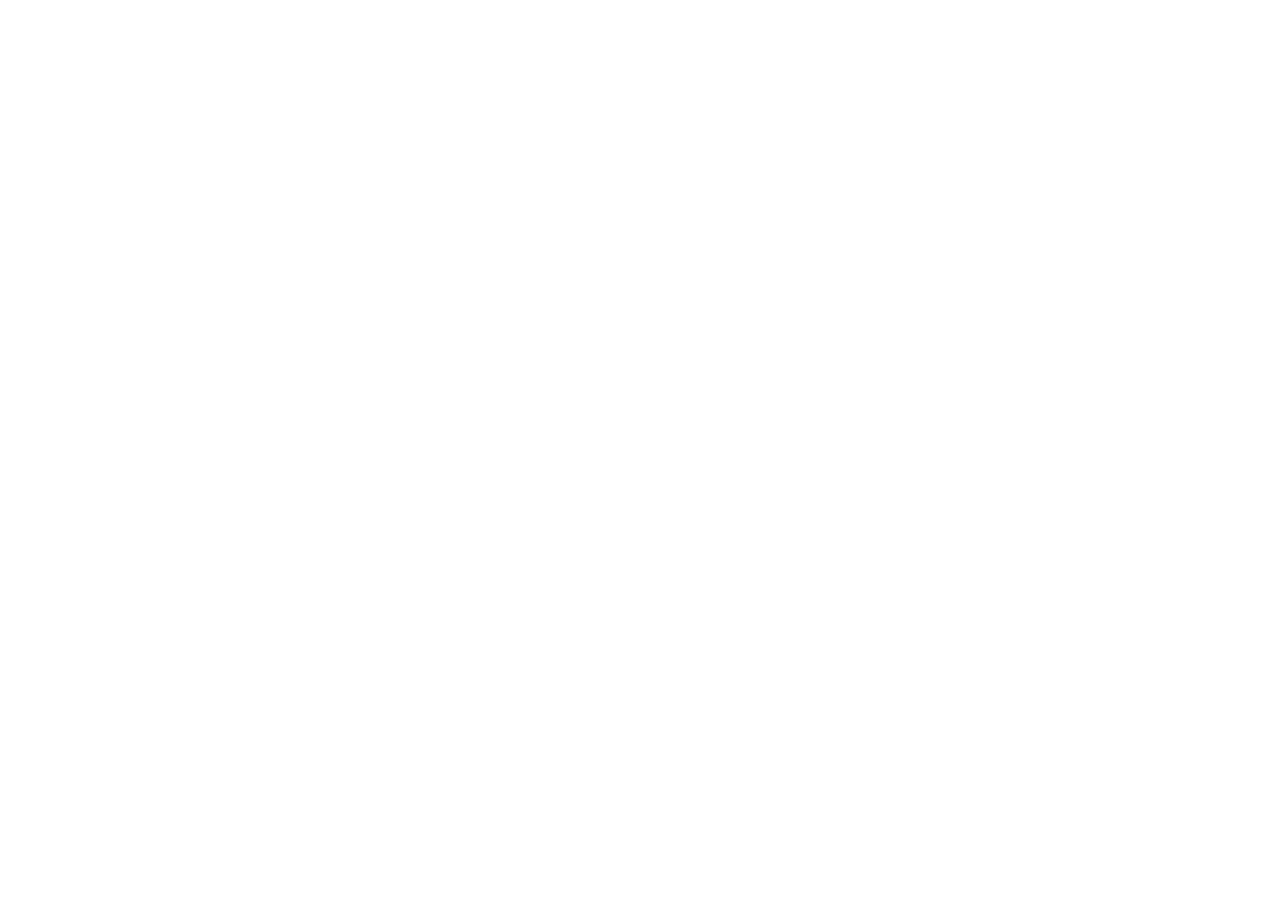
==== about/index.html @ b441bf8f "homepage html sketched" ====
<!doctype html>
<html class="no-js" lang="">

<head>
  <meta charset="utf-8">
  <title>Unplugged About</title>
  <meta name="description" content="">
  <meta name="viewport" content="width=device-width, initial-scale=1">

  <meta property="og:title" content="">
  <meta property="og:type" content="">
  <meta property="og:url" content="">
  <meta property="og:image" content="">

  <link rel="manifest" href="site.webmanifest">
  <link rel="apple-touch-icon" href="icon.png">
  <!-- Place favicon.ico in the root directory -->

  <link rel="stylesheet" href="css/normalize.css">
  <link rel="stylesheet" href="css/main.css">

  <meta name="theme-color" content="#fafafa">
</head>

<body>

  











  <script src="js/vendor/modernizr-3.11.2.min.js"></script>
  <script src="js/plugins.js"></script>
  <script src="js/main.js"></script>

  <!-- Google Analytics: change UA-XXXXX-Y to be your site's ID. -->
  <script>
    window.ga = function () { ga.q.push(arguments) }; ga.q = []; ga.l = +new Date;
    ga('create', 'UA-XXXXX-Y', 'auto'); ga('set', 'anonymizeIp', true); ga('set', 'transport', 'beacon'); ga('send', 'pageview')
  </script>
  <script src="https://www.google-analytics.com/analytics.js" async></script>
</body>

</html>
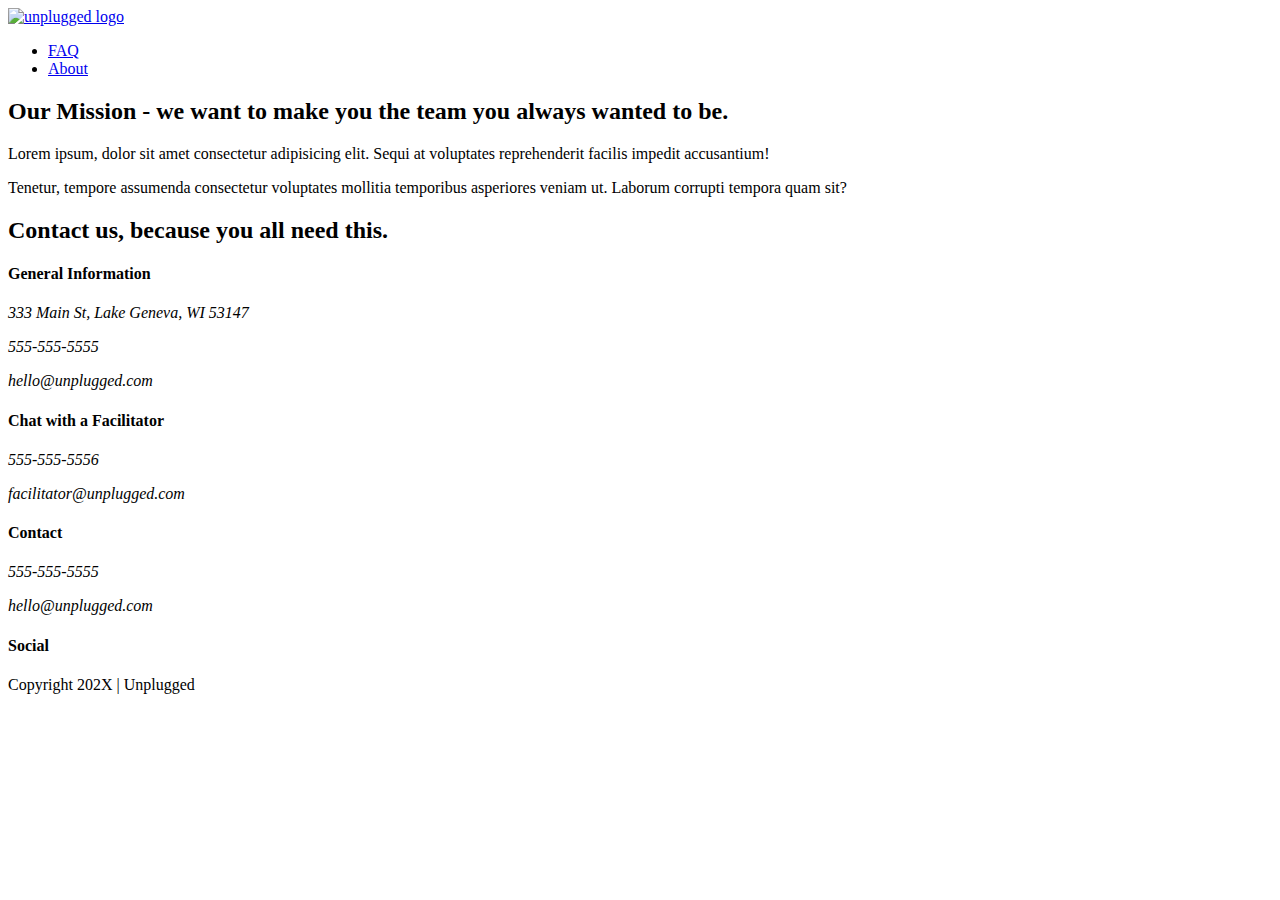
==== commit 8053d404: "homepage and about page html sketched" ====
--- a/about/index.html
+++ b/about/index.html
@@ -23,16 +23,89 @@
 </head>
 
 <body>
+  <header>
+    <div class="content-wrapper">
+      <a href="../index.html"><img src="" alt="unplugged logo"></a>
+      <div class="header-divider"></div>
+      <nav>
+        <ul>
+          <li><a href="../faq/index.html" rel="noopener">FAQ</a></li>
+          <li><a href="#" rel="noopener">About</a></li>
+        </ul>
+      </nav>
+    </div>
+  </header>
+  
+  <main>
 
-  
+    <section class="mission">
+      <div class="content-wrapper">
+        <h2>
+          Our Mission - we want to make you the team you always wanted to be.
+        </h2>
+        <div class="mission-content">
+          <p>Lorem ipsum, dolor sit amet consectetur adipisicing elit. Sequi at voluptates reprehenderit facilis impedit accusantium!</p>
+          <p>Tenetur, tempore assumenda consectetur voluptates mollitia temporibus asperiores veniam ut. Laborum corrupti tempora quam sit?</p>
+        </div>
+      </div>
+    </section>
+    
+    <section class="map">
+      <figure>
+      </figure>
+    </section>
+    
+    <section class="contact-section">
+      <div class="content-wrapper">
+        <h2>Contact us, because you all need this.</h2>
+        <div class="contact-content">
+          <div>
+            <h4>General Information</h4>
+            <address>
+              <p>333 Main St, Lake Geneva, WI 53147</p>
+              <p>555-555-5555</p>
+              <p>hello@unplugged.com</p>
+            </address>
+          </div>
+          <div>
+            <h4>Chat with a Facilitator</h4>
+            <address>
+              <p>555-555-5556</p>
+              <p>facilitator@unplugged.com</p>
+            </address>
+          </div>
+        </div>
+      </div>
+    </section>
+    
+  </main>
 
-
-
-
-
-
-
-
+  <footer>
+    <div class="content-wrapper">
+      <div class="footer-content">
+        <div class="contact">
+          <h4>Contact</h4>
+          <address>
+            <p>555-555-5555</p>
+            <p>hello@unplugged.com</p>
+          </address>
+        </div>
+        <div class="social">
+          <h4>Social</h4>
+          <div class="social-icons">
+            <p><a href="https://www.facebook.com/skillcrush" target="_blank" rel="noopener"></a></p>
+            <p><a href="https://x.com/skillcrush" target="_blank" rel="noopener"></a></p>
+            <p><a href="https://instagram.com/skillcrush" target="_blank" rel="noopener"></a></p>
+          </div>
+        </div>
+      </div>
+      <!-- footer content ends -->
+    </div>
+    <!-- footer content-wrapper ends -->
+      <div class="copyright">
+        <p>Copyright 202X | Unplugged</p>
+      </div>
+    </footer>
 
 
 
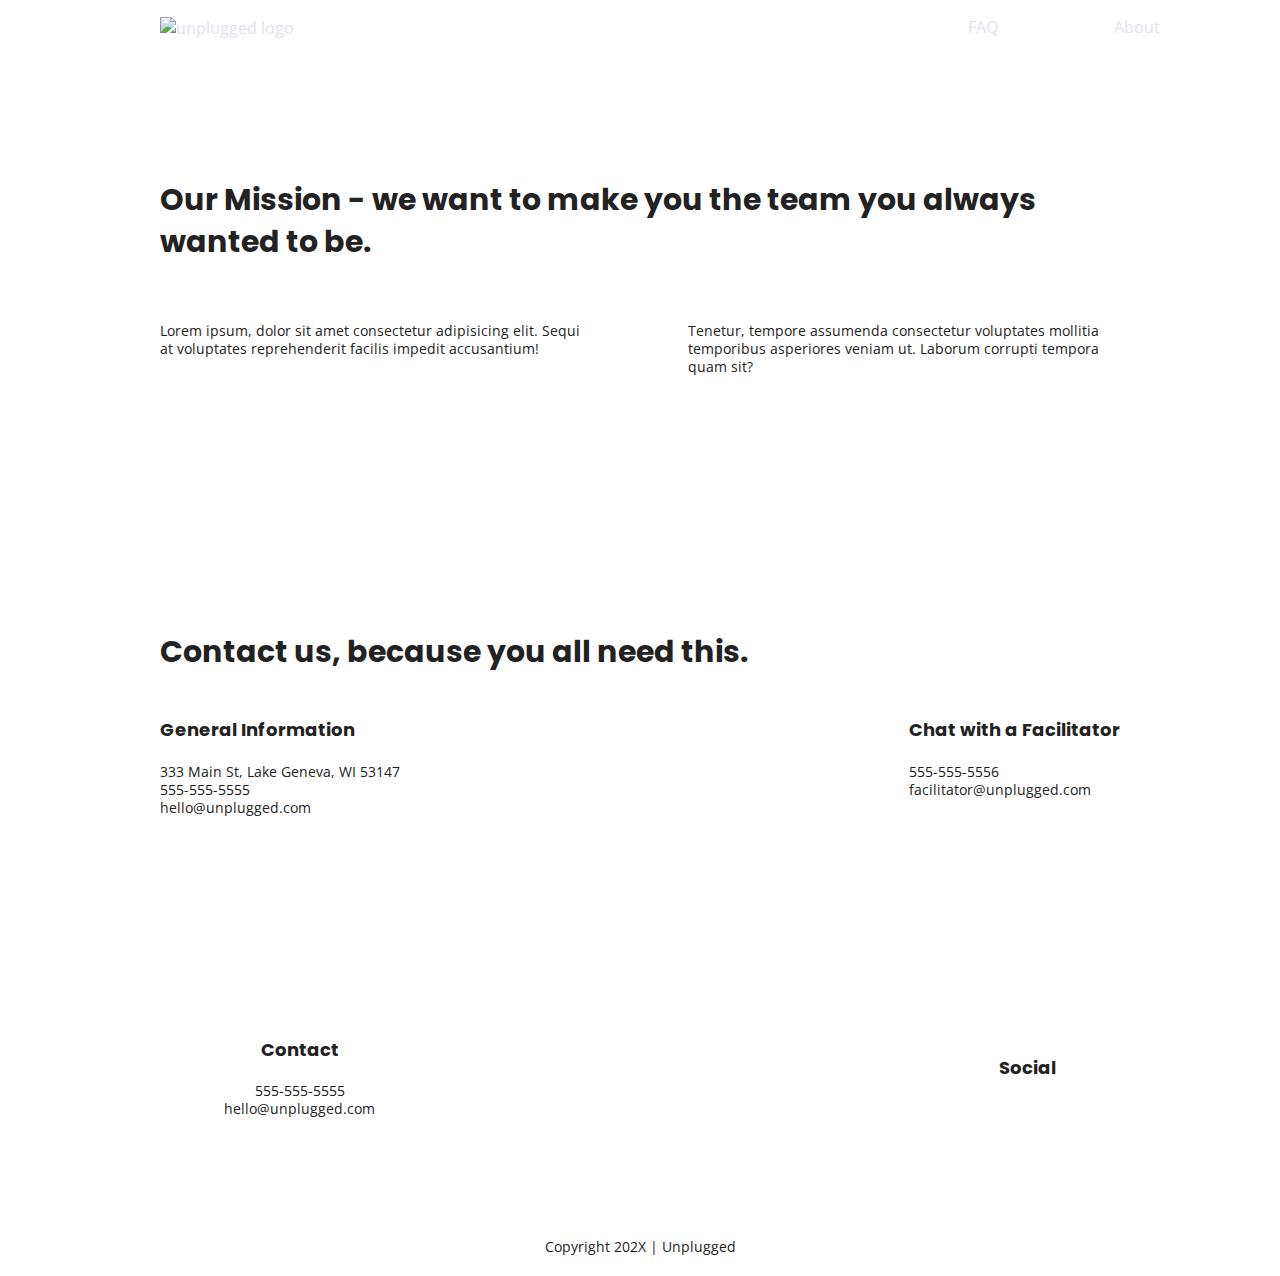
==== commit 09455aa3: "font styles added" ====
--- a/about/index.html
+++ b/about/index.html
@@ -16,8 +16,9 @@
   <link rel="apple-touch-icon" href="icon.png">
   <!-- Place favicon.ico in the root directory -->
 
-  <link rel="stylesheet" href="css/normalize.css">
-  <link rel="stylesheet" href="css/main.css">
+  <link rel="stylesheet" href="../css/normalize.css">
+  <link rel="stylesheet" href="../css/main.css">
+  <link href="https://fonts.googleapis.com/css?family=Open+Sans:400,700|Poppins:500,700" rel="stylesheet">
 
   <meta name="theme-color" content="#fafafa">
 </head>
--- a/css/main.css
+++ b/css/main.css
@@ -0,0 +1,671 @@
+/*! HTML5 Boilerplate v8.0.0 | MIT License | https://html5boilerplate.com/ */
+
+/* main.css 2.1.0 | MIT License | https://github.com/h5bp/main.css#readme */
+/*
+ * What follows is the result of much research on cross-browser styling.
+ * Credit left inline and big thanks to Nicolas Gallagher, Jonathan Neal,
+ * Kroc Camen, and the H5BP dev community and team.
+ */
+
+/* ==========================================================================
+   Base styles: opinionated defaults
+   ========================================================================== */
+
+html {
+  color: #222;
+  font-size: 1em;
+  line-height: 1.4;
+}
+
+/*
+ * Remove text-shadow in selection highlight:
+ * https://twitter.com/miketaylr/status/12228805301
+ *
+ * Vendor-prefixed and regular ::selection selectors cannot be combined:
+ * https://stackoverflow.com/a/16982510/7133471
+ *
+ * Customize the background color to match your design.
+ */
+
+::-moz-selection {
+  background: #b3d4fc;
+  text-shadow: none;
+}
+
+::selection {
+  background: #b3d4fc;
+  text-shadow: none;
+}
+
+/*
+ * A better looking default horizontal rule
+ */
+
+hr {
+  display: block;
+  height: 1px;
+  border: 0;
+  border-top: 1px solid #ccc;
+  margin: 1em 0;
+  padding: 0;
+}
+
+/*
+ * Remove the gap between audio, canvas, iframes,
+ * images, videos and the bottom of their containers:
+ * https://github.com/h5bp/html5-boilerplate/issues/440
+ */
+
+audio,
+canvas,
+iframe,
+img,
+svg,
+video {
+  vertical-align: middle;
+}
+
+/*
+ * Remove default fieldset styles.
+ */
+
+fieldset {
+  border: 0;
+  margin: 0;
+  padding: 0;
+}
+
+/*
+ * Allow only vertical resizing of textareas.
+ */
+
+textarea {
+  resize: vertical;
+}
+
+/* ==========================================================================
+   Author's custom styles
+   ========================================================================== */
+
+/* General Styles */
+
+html {
+  font-size: 1rem;
+}
+
+body {
+  font-size: 1em;
+  font-family: 'Open Sans', sans-serif;
+  text-align: left;
+}
+
+ul,
+ol {
+  list-style-type: none;
+}
+
+a {
+  color: #e2e3ed;
+  text-decoration: none;
+}
+
+h2 {
+  font-family: 'Poppins', sans-serif;
+  font-size: 1.875em;
+}
+
+h3,
+h4 {
+  font-family: 'Poppins', sans-serif;
+  margin: 20px 0;
+  font-size: 1.125em;
+}
+
+p {
+  font-size: .875em;
+  line-height: 1.285;
+}
+
+address {
+  font-style: normal;
+}
+
+.content-wrapper {
+  width: 90%;
+  margin: 50px 0;
+}
+
+/* --- base header - footer styles --- */
+header {
+  display: flex;
+  justify-content: center;
+  padding: 15px 0;
+}
+
+header .content-wrapper {
+  display: flex;
+  justify-content: center;
+  align-items: center;
+  flex-flow: row wrap;
+  margin: 0;
+}
+
+.header-divider {
+  width: 100%;
+  height: 1px;
+  margin: 10px 0 20px 0;
+}
+
+header nav {
+  width: 60%;
+}
+
+header nav ul {
+  display: flex;
+  justify-content: space-around;
+  width: 100%;
+  margin: 0;
+}
+
+footer {
+  display: flex;
+  flex-direction: column;
+  align-items: center;
+  text-align: center;
+}
+
+footer .content-wrapper {
+  width: 55%;
+}
+
+footer .contact {
+  margin-bottom: 50px;
+}
+
+footer .social-icons {
+  display: flex;
+  justify-content: space-around;
+  align-items: center;
+}
+
+footer .social-icons p {
+  display: flex;
+  justify-content: center;
+  align-items: center;
+}
+
+footer p {
+  margin: 0;
+}
+
+footer h4 {
+  margin: 20px 0;
+}
+
+footer .copyright {
+  margin: 20px 0;
+}
+
+/* homepage */
+
+.hero-area {
+  display: flex;
+  justify-content: center;
+}
+
+aside {
+  display: flex;
+  justify-content: center;
+}
+
+aside h3 {
+  margin: 20px 0;
+}
+
+.form-description p {
+  margin-bottom: 30;
+}
+
+.features {
+  display: flex;
+  justify-content: center;
+}
+
+.features h2 {
+  margin-bottom: 60px;
+}
+
+.features .features-items {
+  display: flex;
+  justify-content: center;
+  align-items: flex-start;
+  flex-flow: row wrap;
+  text-align: center;
+}
+
+.features article {
+  width: 60%;
+  margin: 30px 0;
+}
+
+.features p {
+  margin: 0;
+}
+
+.features article .fontawesome-icon {
+  margin-bottom: 40px;
+}
+
+.reviews {
+  display: flex;
+  justify-content: center;
+}
+
+.reviews h3 {
+  width: 55%;
+}
+
+
+/* About page */
+
+.mission {
+  display: flex;
+  justify-content: center;
+}
+
+.contact-section {
+  display: flex;
+  justify-content: center;
+}
+
+.contact-content p {
+  margin: 0;
+}
+
+/* FAQ page */
+
+.faq {
+  display: flex;
+  justify-content: center;
+}
+
+.faq .content-wrapper {
+  display: flex;
+  justify-content: center;
+  align-items: flex-start;
+  flex-flow: row wrap;
+  margin: 50px 0 0 0;
+}
+
+.faq h2 {
+  margin-bottom: 40px;
+}
+
+.faq-content {
+  margin-bottom: 50px;
+}
+
+
+
+
+
+
+/* ==========================================================================
+   Helper classes
+   ========================================================================== */
+
+/*
+ * Hide visually and from screen readers
+ */
+
+.hidden,
+[hidden] {
+  display: none !important;
+}
+
+/*
+ * Hide only visually, but have it available for screen readers:
+ * https://snook.ca/archives/html_and_css/hiding-content-for-accessibility
+ *
+ * 1. For long content, line feeds are not interpreted as spaces and small width
+ *    causes content to wrap 1 word per line:
+ *    https://medium.com/@jessebeach/beware-smushed-off-screen-accessible-text-5952a4c2cbfe
+ */
+
+.sr-only {
+  border: 0;
+  clip: rect(0, 0, 0, 0);
+  height: 1px;
+  margin: -1px;
+  overflow: hidden;
+  padding: 0;
+  position: absolute;
+  white-space: nowrap;
+  width: 1px;
+  /* 1 */
+}
+
+/*
+ * Extends the .sr-only class to allow the element
+ * to be focusable when navigated to via the keyboard:
+ * https://www.drupal.org/node/897638
+ */
+
+.sr-only.focusable:active,
+.sr-only.focusable:focus {
+  clip: auto;
+  height: auto;
+  margin: 0;
+  overflow: visible;
+  position: static;
+  white-space: inherit;
+  width: auto;
+}
+
+/*
+ * Hide visually and from screen readers, but maintain layout
+ */
+
+.invisible {
+  visibility: hidden;
+}
+
+/*
+ * Clearfix: contain floats
+ *
+ * For modern browsers
+ * 1. The space content is one way to avoid an Opera bug when the
+ *    `contenteditable` attribute is included anywhere else in the document.
+ *    Otherwise it causes space to appear at the top and bottom of elements
+ *    that receive the `clearfix` class.
+ * 2. The use of `table` rather than `block` is only necessary if using
+ *    `:before` to contain the top-margins of child elements.
+ */
+
+.clearfix::before,
+.clearfix::after {
+  content: " ";
+  display: table;
+}
+
+.clearfix::after {
+  clear: both;
+}
+
+/* ==========================================================================
+   EXAMPLE Media Queries for Responsive Design.
+   These examples override the primary ('mobile first') styles.
+   Modify as content requires.
+   ========================================================================== */
+
+/* Tablet Styles */
+@media only screen and (min-width: 768px) {
+
+  /* General styles */
+  .content-wrapper {
+    max-width: 640px;
+    margin: 100px 0;
+  }
+
+  /* Header */
+
+  header {
+    padding: 33px 0;
+  }
+
+
+  header .content-wrapper {
+    width: 100%;
+    justify-content: space-between;
+  }
+
+  header nav {
+    width: 20%;
+  }
+
+  header nav ul {
+    justify-content: space-between;
+  }
+
+  .header-divider {
+    display: none;
+  }
+
+  /* Aside */
+
+  aside .content-wrapper {
+    display: flex;
+    justify-content: space-between;
+    align-content: flex-start;
+    margin: 50px 0;
+  }
+
+  aside .content-wrapper .form-description,
+  aside .content-wrapper .form {
+    width: 40%;
+    margin: 0;
+  }
+
+  /* Features */
+
+  .features article {
+    display: flex;
+    align-items: center;
+    flex-flow: column wrap;
+    flex-basis: 50%;
+  }
+
+  .features .features-item-description {
+    width: 62%;
+  }
+
+  /* Reviews */
+  .reviews article {
+    display: flex;
+    justify-content: space-between;
+  }
+
+  /* reviews IMAGE next to div 50% */
+
+  .reviews article div {
+    width: 49%;
+  }
+
+  /* Footer */
+  footer .content-wrapper {
+    width: 65%;
+  }
+
+  .footer-content {
+    display: flex;
+    justify-content: space-between;
+    align-items: center;
+  }
+
+  footer .contact {
+    margin-bottom: 0;
+  }
+
+  footer .copyright {
+    width: 100%;
+  }
+
+  /* ==========================================================================
+   About Page
+   ========================================================================== */
+
+  .mission-content {
+    display: flex;
+    justify-content: space-between;
+    align-items: flex-start;
+    padding-top: 20px;
+  }
+
+  .mission-content p {
+    width: 45%;
+  }
+
+  .contact-section .content-wrapper h2 {
+    width: 80%;
+  }
+
+  .contact-content {
+    display: flex;
+    justify-content: space-between;
+    align-items: flex-start;
+  }
+
+  /* ==========================================================================
+   FAQ Page
+   ========================================================================== */
+
+  .faq .content-wrapper {
+    justify-content: space-between;
+  }
+
+  .faq-content {
+    flex-basis: 45%;
+  }
+
+  .faq h2 {
+    width: 100%;
+  }
+
+}
+
+@media only screen and (min-width: 1200px) {
+
+  .content-wrapper {
+    max-width: 960px;
+  }
+
+
+  header {
+    padding: 15px;
+  }
+
+  .content-wrapper {
+    max-width: 960px;
+  }
+
+  /* Hero */
+  .hero-area h1 {
+    width: 80%;
+  }
+
+  /* Aside */
+  aside .content-wrapper {
+    justify-content: space-around;
+  }
+
+  aside .content-wrapper .form-description,
+  aside .content-wrapper .form {
+    width: 30%;
+  }
+
+  /* Features */
+  .features h2 {
+    width: 90%;
+  }
+
+  .features article {
+    flex-basis: 33%;
+  }
+
+  /* Reviews */
+  .reviews article div {
+    width: 42%;
+  }
+
+  /* ==========================================================================
+ About Page
+ ========================================================================== */
+  .mission h2,
+  .contact-section .content-wrapper h2 {
+    width: 95%;
+  }
+
+  /* ==========================================================================
+ FAQ Page
+ ========================================================================== */
+  .faq h2 {
+    width: 100%;
+  }
+
+}
+
+/* ==========================================================================
+   Print styles.
+   Inlined to avoid the additional HTTP request:
+   https://www.phpied.com/delay-loading-your-print-css/
+   ========================================================================== */
+
+@media print {
+
+  *,
+  *::before,
+  *::after {
+    background: #fff !important;
+    color: #000 !important;
+    /* Black prints faster */
+    box-shadow: none !important;
+    text-shadow: none !important;
+  }
+
+  a,
+  a:visited {
+    text-decoration: underline;
+  }
+
+  a[href]::after {
+    content: " (" attr(href) ")";
+  }
+
+  abbr[title]::after {
+    content: " (" attr(title) ")";
+  }
+
+  /*
+   * Don't show links that are fragment identifiers,
+   * or use the `javascript:` pseudo protocol
+   */
+  a[href^="#"]::after,
+  a[href^="javascript:"]::after {
+    content: "";
+  }
+
+  pre {
+    white-space: pre-wrap !important;
+  }
+
+  pre,
+  blockquote {
+    border: 1px solid #999;
+    page-break-inside: avoid;
+  }
+
+  /*
+   * Printing Tables:
+   * https://web.archive.org/web/20180815150934/http://css-discuss.incutio.com/wiki/Printing_Tables
+   */
+  thead {
+    display: table-header-group;
+  }
+
+  tr,
+  img {
+    page-break-inside: avoid;
+  }
+
+  p,
+  h2,
+  h3 {
+    orphans: 3;
+    widows: 3;
+  }
+
+  h2,
+  h3 {
+    page-break-after: avoid;
+  }
+}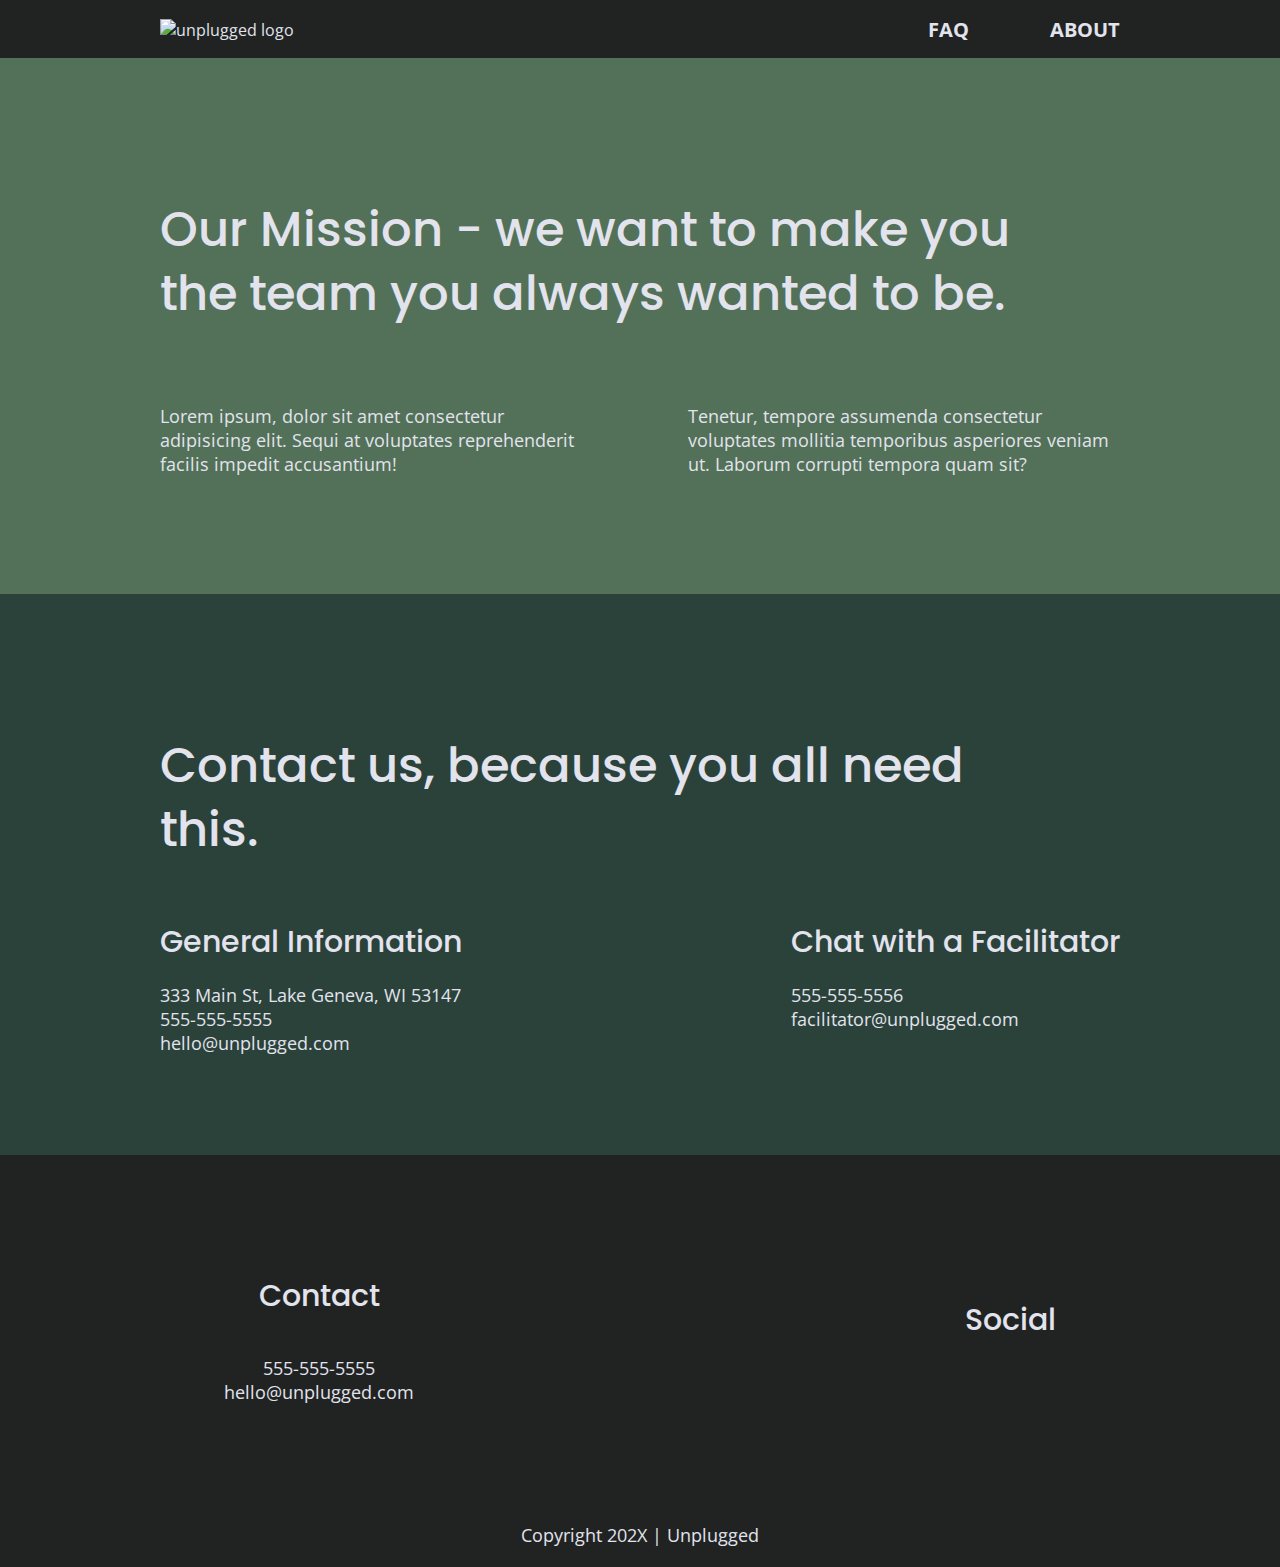
==== commit e1597cd1: "images added to homepage" ====
--- a/about/index.html
+++ b/about/index.html
@@ -26,7 +26,9 @@
 <body>
   <header>
     <div class="content-wrapper">
-      <a href="../index.html"><img src="" alt="unplugged logo"></a>
+      <figure>
+        <a href="#"><img src="img/unpluggedlogo.png" alt="unplugged logo"></a>
+      </figure>
       <div class="header-divider"></div>
       <nav>
         <ul>
--- a/css/main.css
+++ b/css/main.css
@@ -97,11 +97,14 @@
   font-size: 1em;
   font-family: 'Open Sans', sans-serif;
   text-align: left;
+  color: #e2e3ed;
 }
 
 ul,
 ol {
   list-style-type: none;
+  margin: 0;
+  padding: 0;
 }
 
 a {
@@ -112,12 +115,14 @@
 h2 {
   font-family: 'Poppins', sans-serif;
   font-size: 1.875em;
+  font-weight: 500;
 }
 
 h3,
 h4 {
   font-family: 'Poppins', sans-serif;
   margin: 20px 0;
+  font-weight: 500;
   font-size: 1.125em;
 }
 
@@ -135,11 +140,21 @@
   margin: 50px 0;
 }
 
-/* --- base header - footer styles --- */
+img { 
+	width: 100%;
+}
+ 
+figure {
+    margin: 0;
+}
+
+/* -------------------- Base Header - Footer Styles -------------------- */
+
 header {
   display: flex;
   justify-content: center;
   padding: 15px 0;
+  background-color: #202322;
 }
 
 header .content-wrapper {
@@ -150,7 +165,12 @@
   margin: 0;
 }
 
+header figure {
+  width: 60%;
+}
+
 .header-divider {
+  background: #3a3a3a;
   width: 100%;
   height: 1px;
   margin: 10px 0 20px 0;
@@ -158,6 +178,9 @@
 
 header nav {
   width: 60%;
+  font-size: 1.125em;
+  font-weight: 700;
+  text-transform: uppercase;
 }
 
 header nav ul {
@@ -167,11 +190,16 @@
   margin: 0;
 }
 
+header nav ul li {
+  font-size: 1.125em;
+}
+
 footer {
   display: flex;
   flex-direction: column;
   align-items: center;
   text-align: center;
+  background-color: #202322;
 }
 
 footer .content-wrapper {
@@ -184,7 +212,7 @@
 
 footer .social-icons {
   display: flex;
-  justify-content: space-around;
+  justify-content: center;
   align-items: center;
 }
 
@@ -198,30 +226,63 @@
   margin: 0;
 }
 
-footer h4 {
-  margin: 20px 0;
-}
-
 footer .copyright {
   margin: 20px 0;
 }
 
-/* homepage */
+/* -------------------- Mobile Styles - Homepage -------------------- */
 
 .hero-area {
   display: flex;
   justify-content: center;
+  background: url('../img/unplugged-retreat.jpg') center no-repeat #333;
+  background-size: cover;
+  min-height: 500px;
+}
+
+.hero-area h1 {
+  font-family: 'Poppins', Helvetica, Arial, sans-serif;
+  font-size: 2.25em;
+  font-weight: 500;
+  line-height: 1.2;
 }
 
 aside {
   display: flex;
   justify-content: center;
+  background-color: #527158;
 }
 
 aside h3 {
   margin: 20px 0;
 }
 
+aside .form {
+  margin-top: 30px;
+}
+
+input[type=text] {
+  box-sizing: border-box;
+  width: 100%;
+  color: #2a423a;
+  font-style: italic;
+  padding: 1em;
+}
+
+input[type=button] {
+  width: 100%;
+  padding: 20px 0;
+  margin-top: 20px;
+  background-color: #2a423a;
+  font-family: 'Poppins', Helvetica, Arial, sans-serif;
+  font-weight: 500;
+  font-size: 1.125em;
+  color: #e2e3ed;
+  border: none;
+  text-align: center;
+  text-transform: uppercase;
+}
+
 .form-description p {
   margin-bottom: 30;
 }
@@ -229,6 +290,8 @@
 .features {
   display: flex;
   justify-content: center;
+  background: url('../img/unplugged-retreat-features.jpg') center no-repeat #333;
+  background-size: cover;
 }
 
 .features h2 {
@@ -249,6 +312,7 @@
 }
 
 .features p {
+  text-align: center;
   margin: 0;
 }
 
@@ -259,10 +323,17 @@
 .reviews {
   display: flex;
   justify-content: center;
+  background-color: #2a423a;
+}
+
+.reviews h2 {
+  margin-bottom: 40px;
+  line-height: 1;
 }
 
 .reviews h3 {
   width: 55%;
+  margin: 20px 0;
 }
 
 
@@ -271,11 +342,13 @@
 .mission {
   display: flex;
   justify-content: center;
+  background-color: #527158;
 }
 
 .contact-section {
   display: flex;
   justify-content: center;
+  background-color: #2a423a;
 }
 
 .contact-content p {
@@ -287,6 +360,7 @@
 .faq {
   display: flex;
   justify-content: center;
+  background-color: #527158;
 }
 
 .faq .content-wrapper {
@@ -299,16 +373,16 @@
 
 .faq h2 {
   margin-bottom: 40px;
+  line-height: 1;
 }
 
 .faq-content {
   margin-bottom: 50px;
 }
 
-
-
-
-
+.faq-content h4 {
+  line-height: 1.333;
+}
 
 /* ==========================================================================
    Helper classes
@@ -407,6 +481,16 @@
     margin: 100px 0;
   }
 
+  h2 {
+    font-size: 2.25em;
+    line-height: 1.333;
+  }
+
+  h3 {
+    font-size: 1.5em;
+    line-height: 1.25;
+  }
+
   /* Header */
 
   header {
@@ -419,6 +503,10 @@
     justify-content: space-between;
   }
 
+  header figure {
+    width: 30%;
+  }
+
   header nav {
     width: 20%;
   }
@@ -429,6 +517,14 @@
 
   .header-divider {
     display: none;
+  }
+
+  /* Hero Area */
+
+  .hero-area h1 {
+    font-size: 3em;
+    line-height: 1;
+    margin: 0;
   }
 
   /* Aside */
@@ -465,10 +561,18 @@
     justify-content: space-between;
   }
 
-  /* reviews IMAGE next to div 50% */
-
+  .reviews h2 {
+    width: 85%;
+  }
+
+  .reviews article figure,
   .reviews article div {
     width: 49%;
+  }
+
+  .reviews h3 {
+    width: 75%;
+    margin: 0;
   }
 
   /* Footer */
@@ -480,10 +584,20 @@
     display: flex;
     justify-content: space-between;
     align-items: center;
+    flex-direction: row;
   }
 
   footer .contact {
     margin-bottom: 0;
+  }
+
+  footer h4 {
+    font-size: 1.5em;
+    margin-bottom: 40px;
+  }
+
+  footer p {
+    line-height: 1.285;
   }
 
   footer .copyright {
@@ -515,6 +629,10 @@
     align-items: flex-start;
   }
 
+  .contact-content h4 {
+    font-size: 1.5em;
+  }
+
   /* ==========================================================================
    FAQ Page
    ========================================================================== */
@@ -531,6 +649,12 @@
     width: 100%;
   }
 
+  .faq h4,
+  .faq p {
+    font-size: .875em;
+    line-height: 1.125;
+  }
+
 }
 
 @media only screen and (min-width: 1200px) {
@@ -544,13 +668,24 @@
     padding: 15px;
   }
 
-  .content-wrapper {
-    max-width: 960px;
+  h2 {
+    font-size: 2.25em;
+  }
+
+  h3,
+  h4 {
+    font-size: 1.875em;
+  }
+
+  p {
+    font-size: 1.125em;
+    line-height: 1.333;
   }
 
   /* Hero */
   .hero-area h1 {
     width: 80%;
+    font-size: 3.75em;
   }
 
   /* Aside */
@@ -563,6 +698,10 @@
     width: 30%;
   }
 
+  .form-description p {
+    font-size: 1.125em;
+  }
+
   /* Features */
   .features h2 {
     width: 90%;
@@ -573,8 +712,17 @@
   }
 
   /* Reviews */
+
+  .reviews h2 {
+    padding-bottom: 50px;
+  }
+
   .reviews article div {
     width: 42%;
+  }
+
+  footer h4 {
+    font-size: 1.875em;
   }
 
   /* ==========================================================================
@@ -583,6 +731,11 @@
   .mission h2,
   .contact-section .content-wrapper h2 {
     width: 95%;
+    font-size: 3em;
+  }
+
+  .contact-content h4 {
+    font-size: 1.875em;
   }
 
   /* ==========================================================================
@@ -590,6 +743,13 @@
  ========================================================================== */
   .faq h2 {
     width: 100%;
+    font-size: 3em;
+  }
+
+  .faq h4,
+  .faq p {
+    font-size: 1.125em;
+    line-height: 1;
   }
 
 }
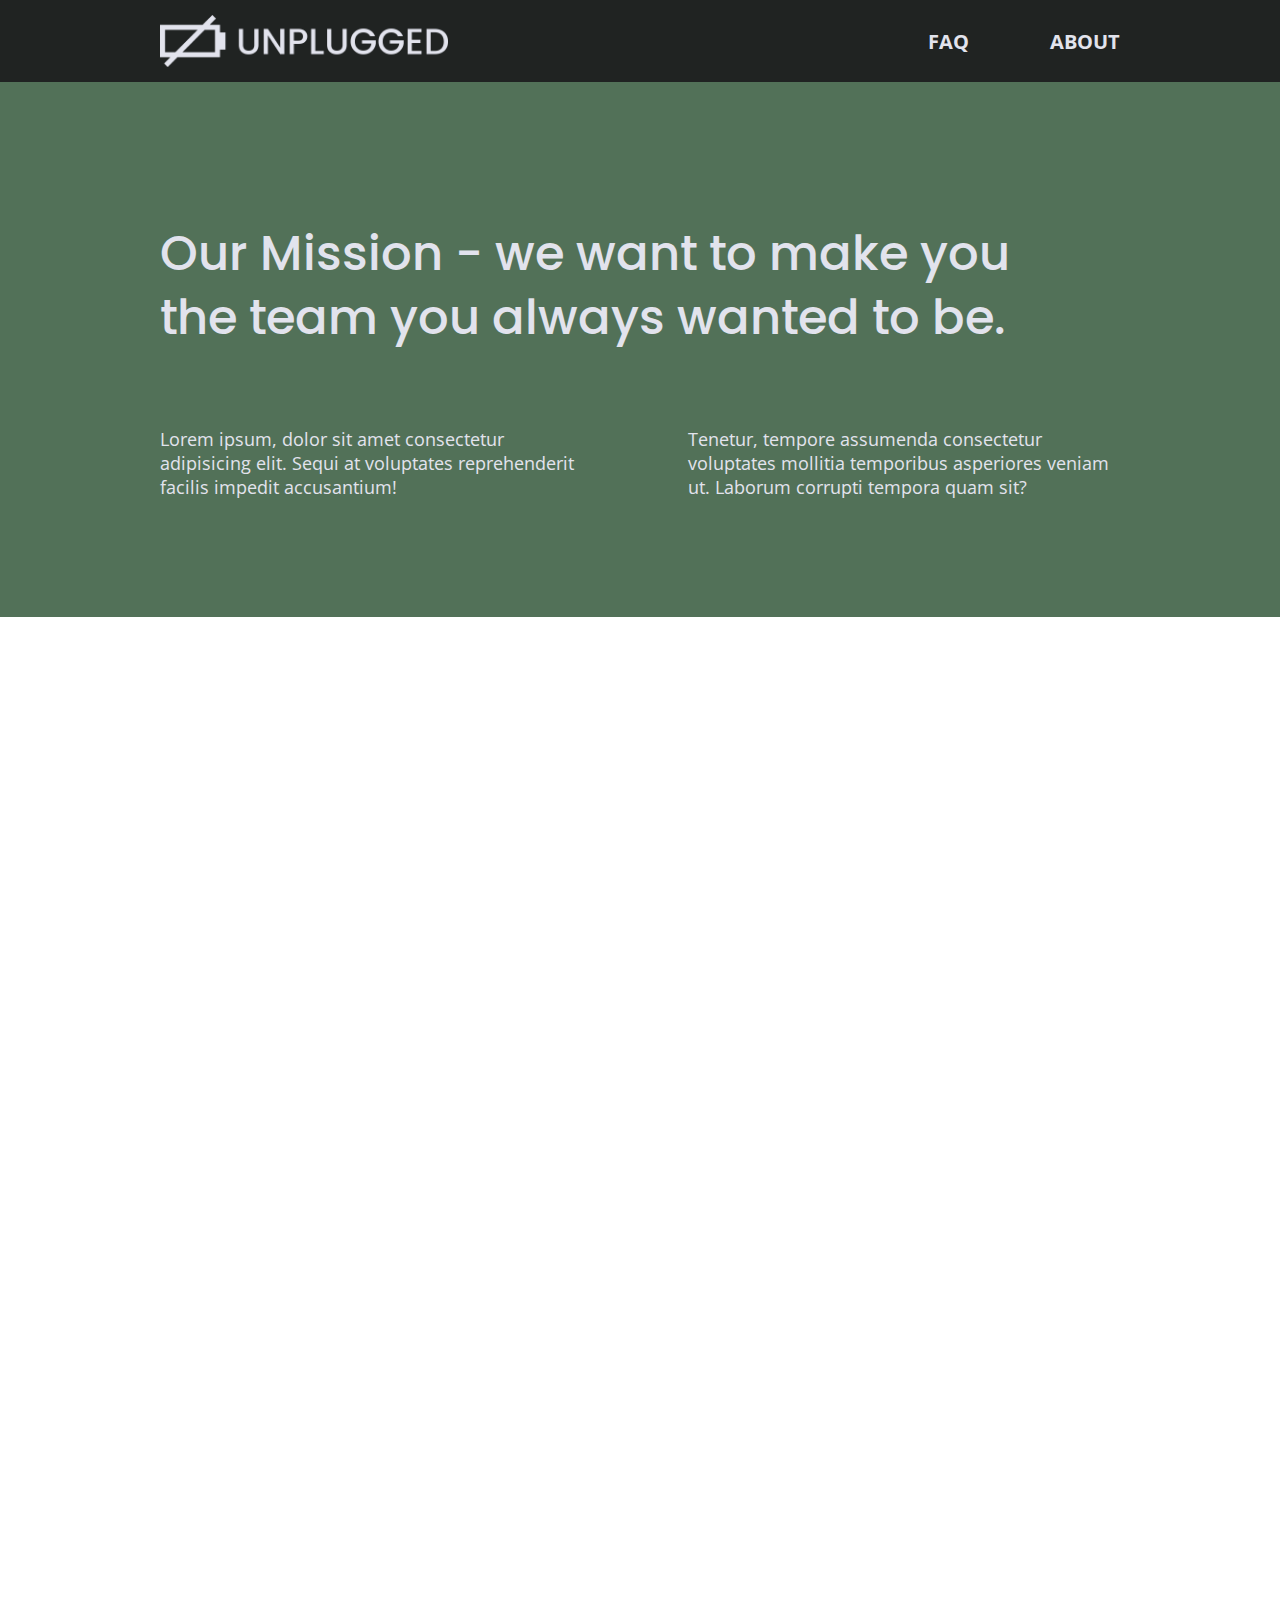
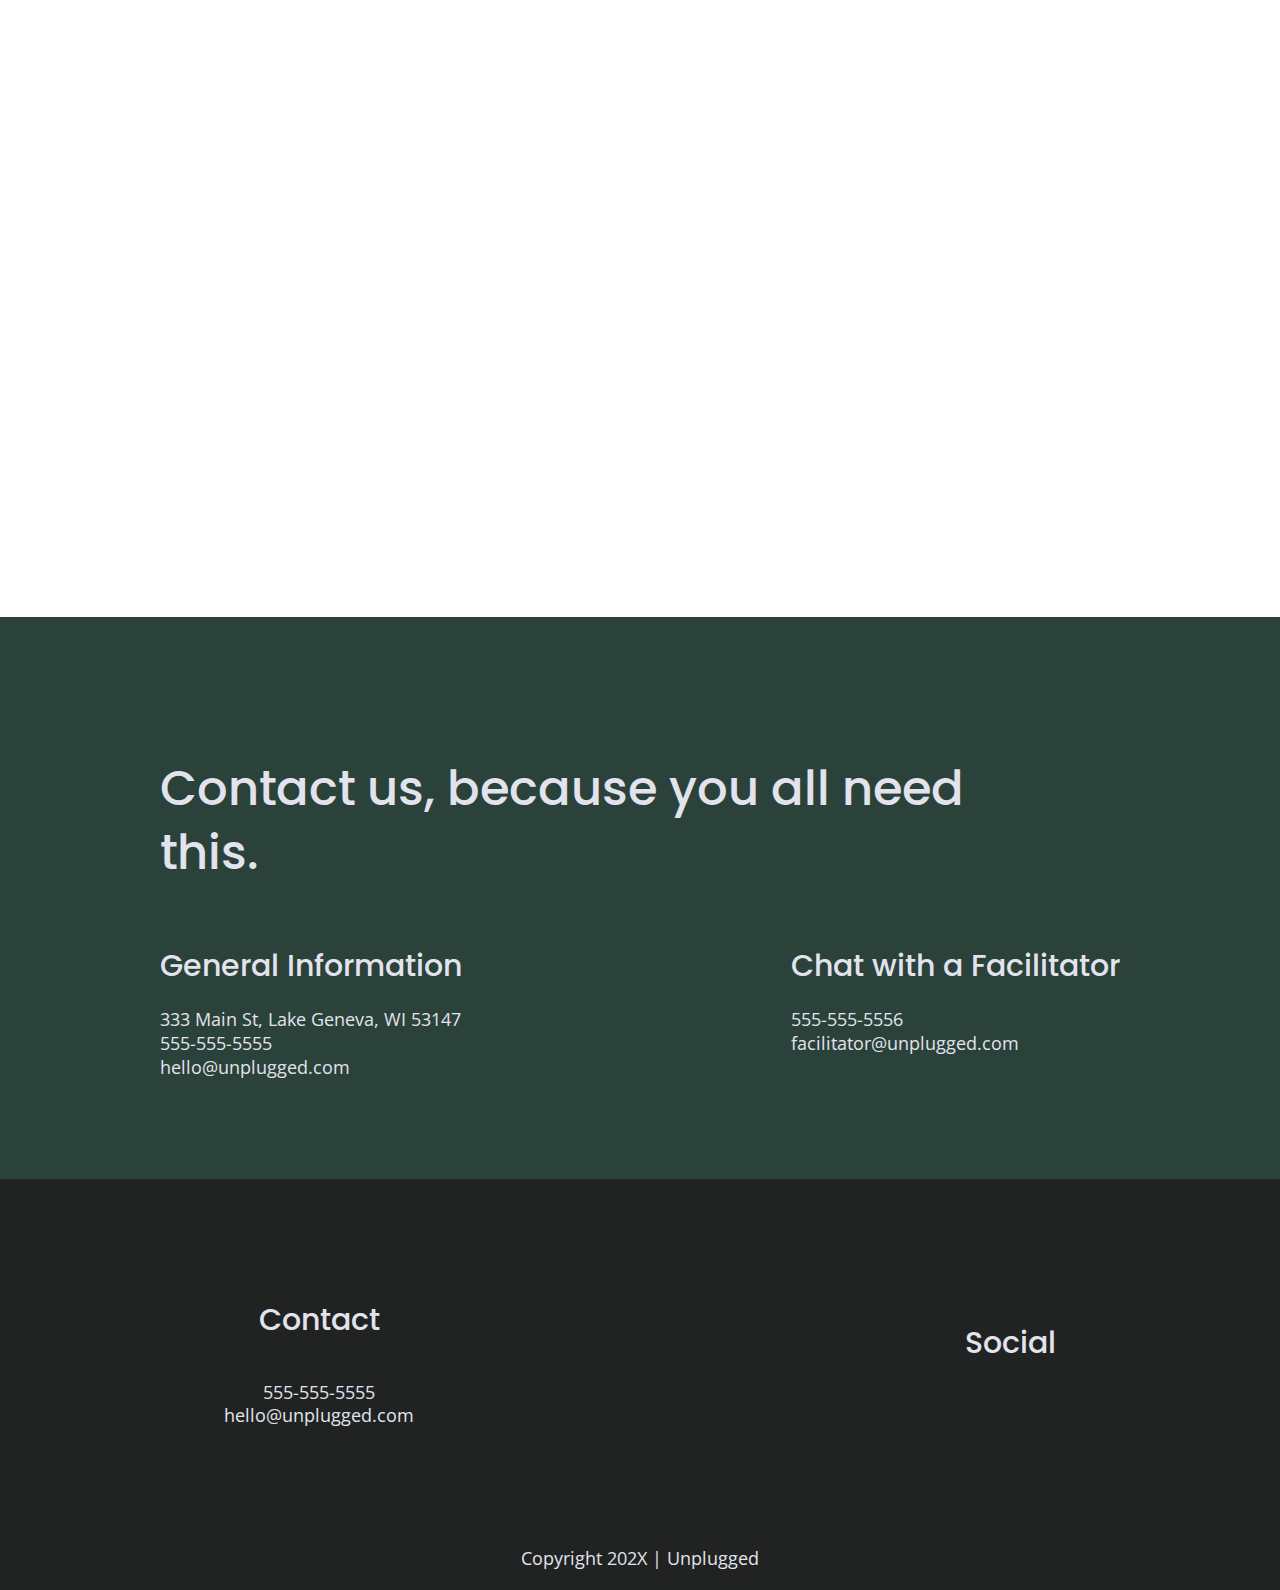
==== commit 0b401a61: "map added to about page" ====
--- a/about/index.html
+++ b/about/index.html
@@ -27,7 +27,7 @@
   <header>
     <div class="content-wrapper">
       <figure>
-        <a href="#"><img src="img/unpluggedlogo.png" alt="unplugged logo"></a>
+        <a href="#"><img src="../img/unpluggedlogo.png" alt="unplugged logo"></a>
       </figure>
       <div class="header-divider"></div>
       <nav>
@@ -55,6 +55,7 @@
     
     <section class="map">
       <figure>
+        <iframe src="https://www.google.com/maps/embed?pb=!1m18!1m12!1m3!1d24206.591664705284!2d-73.96178792194823!3d40.677847641565585!2m3!1f0!2f0!3f0!3m2!1i1024!2i768!4f13.1!3m3!1m2!1s0x89c25b081e94025d%3A0x243cd23d852fc32a!2sGrand%20Army%20Plaza!5e0!3m2!1sen!2sus!4v1721961567219!5m2!1sen!2sus" width="600" height="450" style="border:0;" allowfullscreen="" loading="lazy" referrerpolicy="no-referrer-when-downgrade"></iframe>
       </figure>
     </section>
     
--- a/css/main.css
+++ b/css/main.css
@@ -355,6 +355,22 @@
   margin: 0;
 }
 
+.map figure {
+  width: 100%;
+  height: 0; 
+  padding-bottom: 125%; 
+  overflow: hidden;
+  position: relative;
+}
+
+.map iframe {
+  width: 100%;
+  height: 100%;
+  position: absolute; 
+  top: 0; 
+  left: 0; 
+}
+
 /* FAQ page */
 
 .faq {
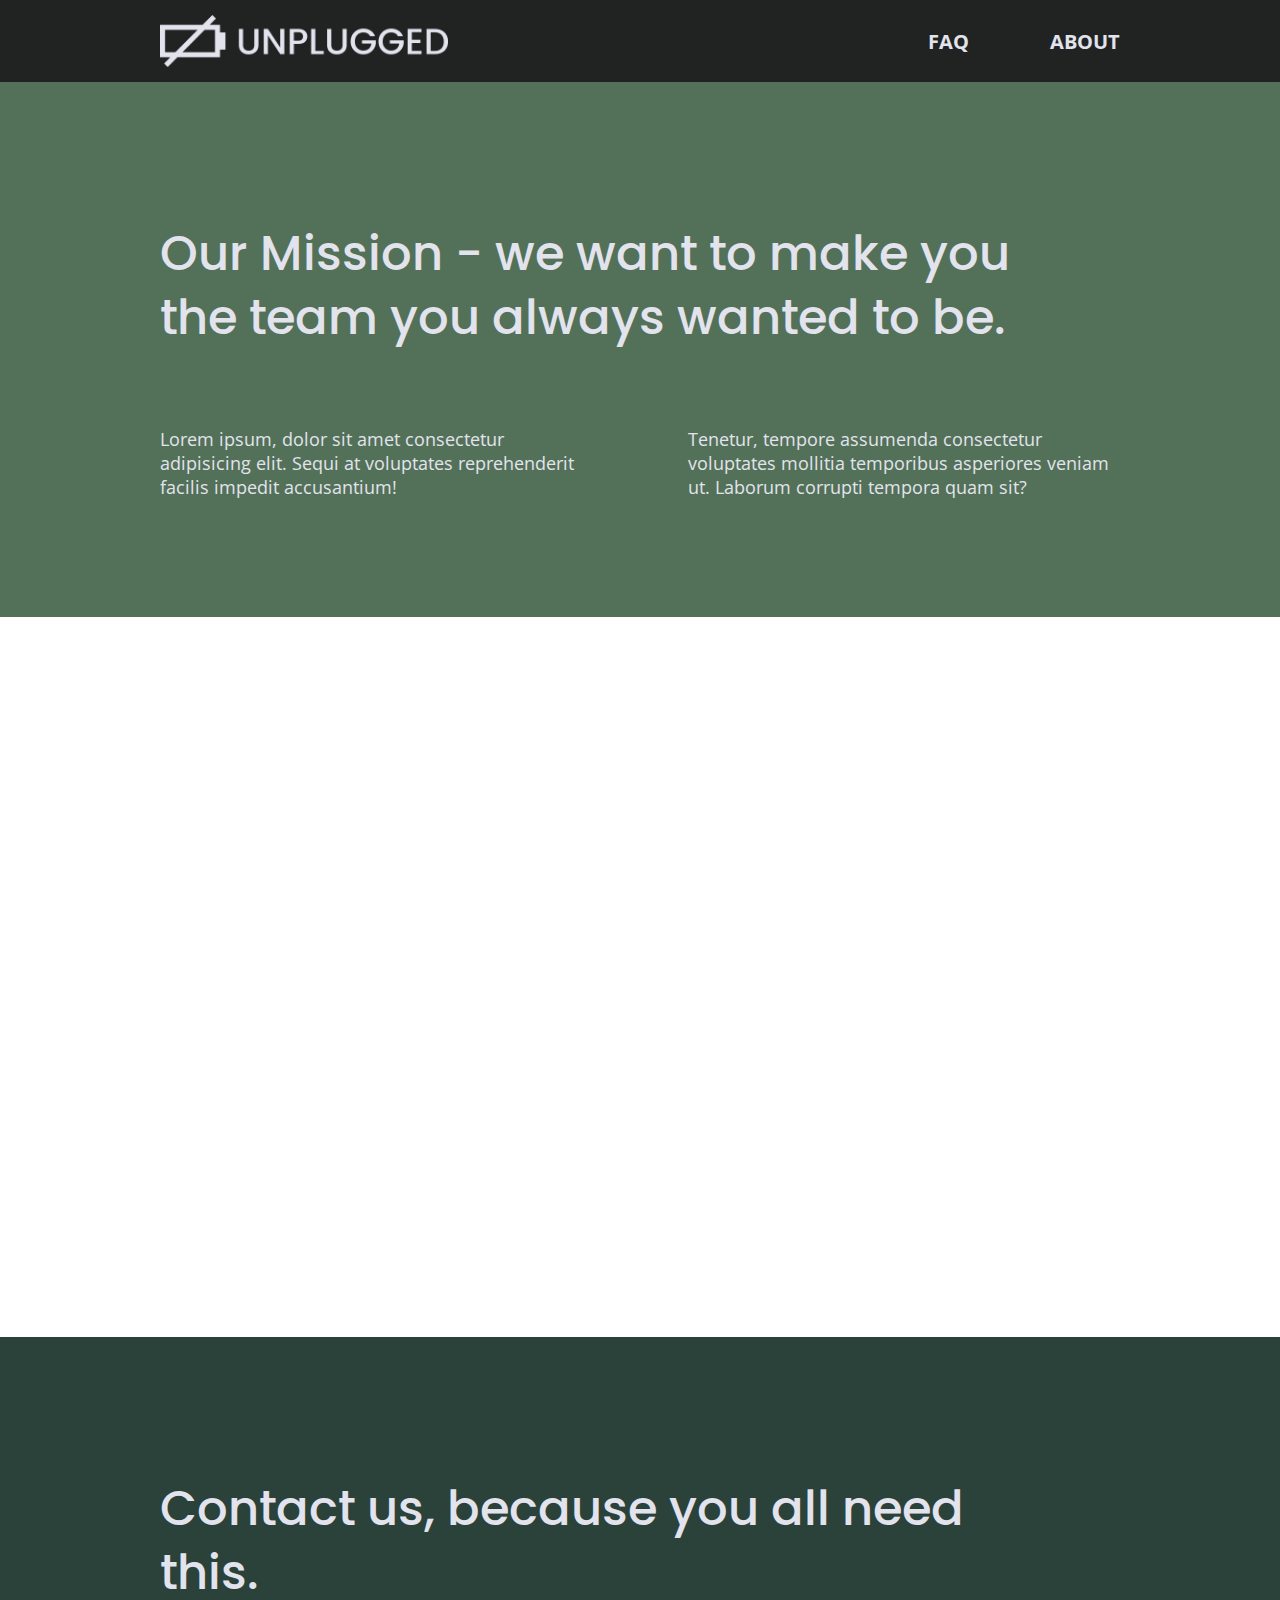
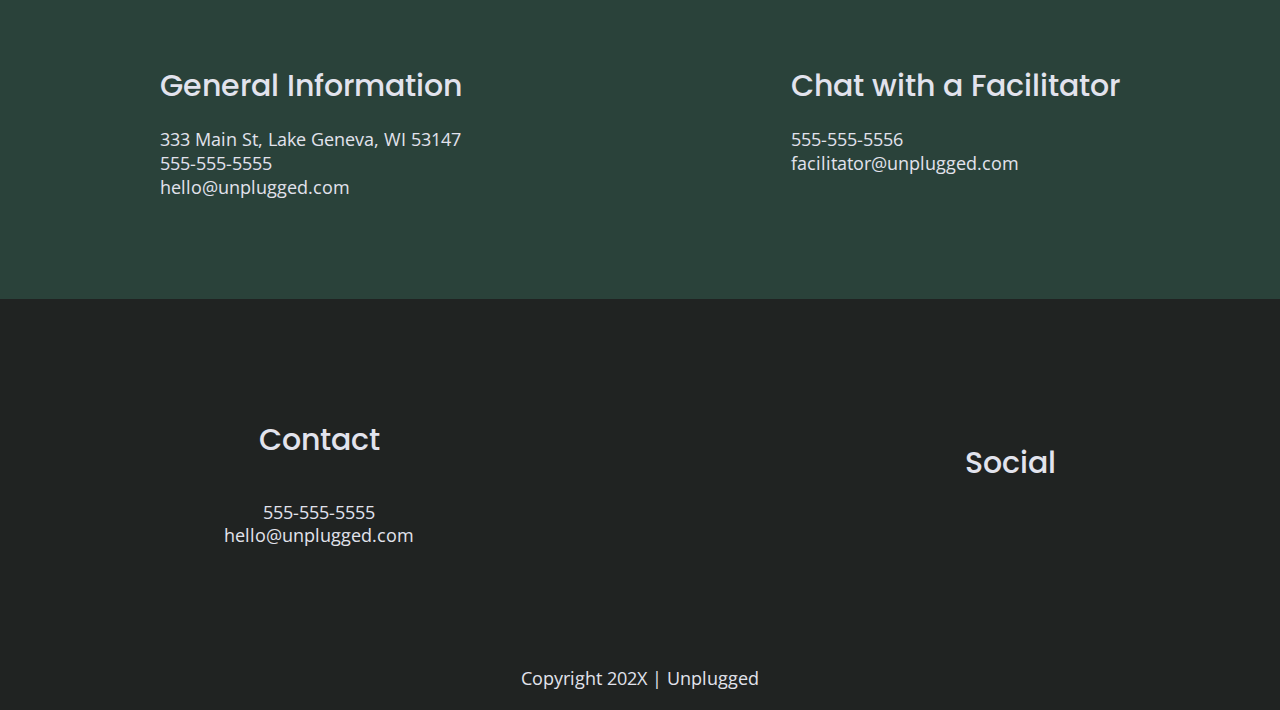
==== commit 6288a4e3: "icons added to homepage" ====
--- a/about/index.html
+++ b/about/index.html
@@ -19,6 +19,9 @@
   <link rel="stylesheet" href="../css/normalize.css">
   <link rel="stylesheet" href="../css/main.css">
   <link href="https://fonts.googleapis.com/css?family=Open+Sans:400,700|Poppins:500,700" rel="stylesheet">
+  <!-- FontAwesome CDN version 5.5 -->
+  <link rel="stylesheet" href="https://use.fontawesome.com/releases/v5.5.0/css/all.css"
+    integrity="sha384-B4dIYHKNBt8Bc12p+WXckhzcICo0wtJAoU8YZTY5qE0Id1GSseTk6S+L3BlXeVIU" crossorigin="anonymous">
 
   <meta name="theme-color" content="#fafafa">
 </head>
@@ -27,7 +30,7 @@
   <header>
     <div class="content-wrapper">
       <figure>
-        <a href="#"><img src="../img/unpluggedlogo.png" alt="unplugged logo"></a>
+        <a href="../index.html"><img src="../img/unpluggedlogo.png" alt="unplugged logo"></a>
       </figure>
       <div class="header-divider"></div>
       <nav>
@@ -38,7 +41,7 @@
       </nav>
     </div>
   </header>
-  
+
   <main>
 
     <section class="mission">
@@ -47,18 +50,23 @@
           Our Mission - we want to make you the team you always wanted to be.
         </h2>
         <div class="mission-content">
-          <p>Lorem ipsum, dolor sit amet consectetur adipisicing elit. Sequi at voluptates reprehenderit facilis impedit accusantium!</p>
-          <p>Tenetur, tempore assumenda consectetur voluptates mollitia temporibus asperiores veniam ut. Laborum corrupti tempora quam sit?</p>
+          <p>Lorem ipsum, dolor sit amet consectetur adipisicing elit. Sequi at voluptates reprehenderit facilis impedit
+            accusantium!</p>
+          <p>Tenetur, tempore assumenda consectetur voluptates mollitia temporibus asperiores veniam ut. Laborum
+            corrupti tempora quam sit?</p>
         </div>
       </div>
     </section>
-    
+
     <section class="map">
       <figure>
-        <iframe src="https://www.google.com/maps/embed?pb=!1m18!1m12!1m3!1d24206.591664705284!2d-73.96178792194823!3d40.677847641565585!2m3!1f0!2f0!3f0!3m2!1i1024!2i768!4f13.1!3m3!1m2!1s0x89c25b081e94025d%3A0x243cd23d852fc32a!2sGrand%20Army%20Plaza!5e0!3m2!1sen!2sus!4v1721961567219!5m2!1sen!2sus" width="600" height="450" style="border:0;" allowfullscreen="" loading="lazy" referrerpolicy="no-referrer-when-downgrade"></iframe>
+        <iframe
+          src="https://www.google.com/maps/embed?pb=!1m18!1m12!1m3!1d24206.591664705284!2d-73.96178792194823!3d40.677847641565585!2m3!1f0!2f0!3f0!3m2!1i1024!2i768!4f13.1!3m3!1m2!1s0x89c25b081e94025d%3A0x243cd23d852fc32a!2sGrand%20Army%20Plaza!5e0!3m2!1sen!2sus!4v1721961567219!5m2!1sen!2sus"
+          width="600" height="450" style="border:0;" allowfullscreen="" loading="lazy"
+          referrerpolicy="no-referrer-when-downgrade"></iframe>
       </figure>
     </section>
-    
+
     <section class="contact-section">
       <div class="content-wrapper">
         <h2>Contact us, because you all need this.</h2>
@@ -81,7 +89,7 @@
         </div>
       </div>
     </section>
-    
+
   </main>
 
   <footer>
@@ -106,10 +114,10 @@
       <!-- footer content ends -->
     </div>
     <!-- footer content-wrapper ends -->
-      <div class="copyright">
-        <p>Copyright 202X | Unplugged</p>
-      </div>
-    </footer>
+    <div class="copyright">
+      <p>Copyright 202X | Unplugged</p>
+    </div>
+  </footer>
 
 
 
--- a/css/main.css
+++ b/css/main.css
@@ -140,12 +140,12 @@
   margin: 50px 0;
 }
 
-img { 
-	width: 100%;
-}
- 
+img {
+  width: 100%;
+}
+
 figure {
-    margin: 0;
+  margin: 0;
 }
 
 /* -------------------- Base Header - Footer Styles -------------------- */
@@ -320,6 +320,11 @@
   margin-bottom: 40px;
 }
 
+.features i {
+	font-size: 3.75em;
+  /* margin-bottom: 40px; */
+}
+
 .reviews {
   display: flex;
   justify-content: center;
@@ -355,7 +360,7 @@
   margin: 0;
 }
 
-.map figure {
+/* .map figure {
   width: 100%;
   height: 0; 
   padding-bottom: 125%; 
@@ -369,6 +374,22 @@
   position: absolute; 
   top: 0; 
   left: 0; 
+} */
+
+.map figure {
+  position: relative;
+  padding-bottom: 56.25%;
+  height: 0;
+  overflow: hidden;
+  max-width: 100%;
+}
+
+.map iframe {
+  position: absolute;
+  top: 0;
+  left: 0;
+  width: 100%;
+  height: 100%;
 }
 
 /* FAQ page */
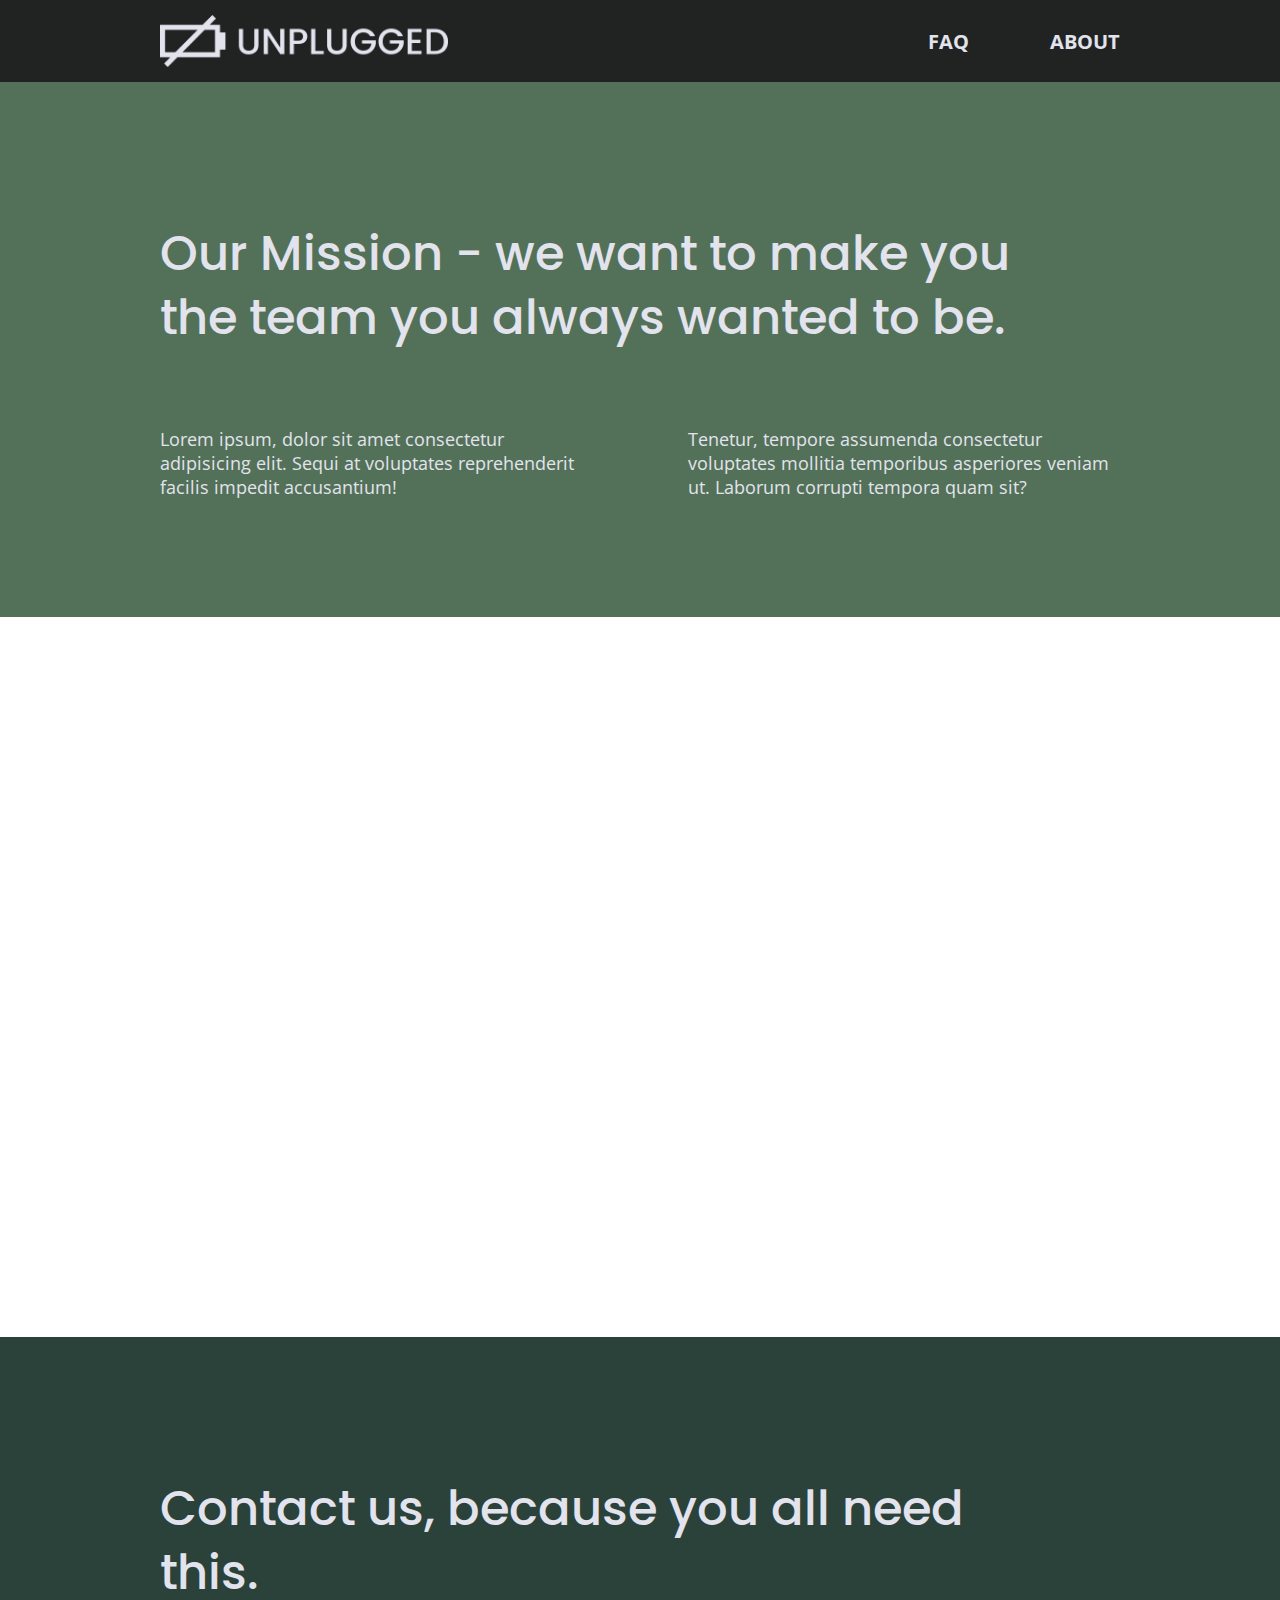
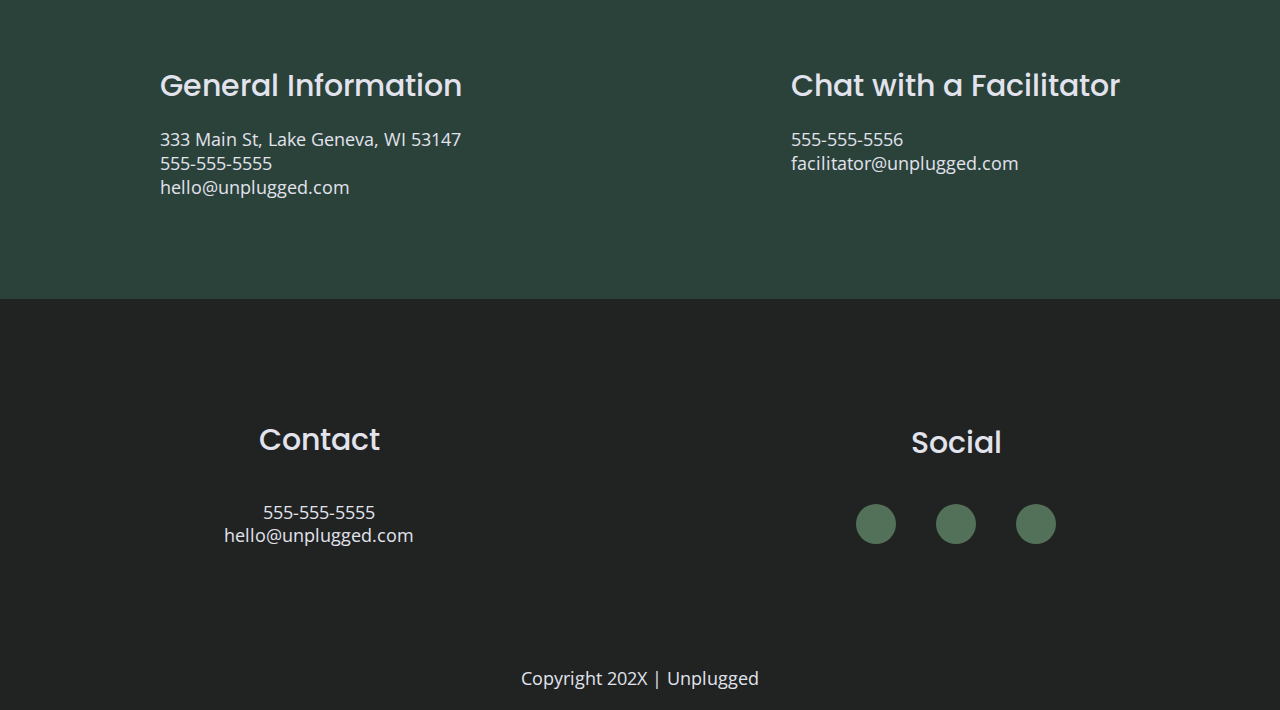
==== commit 62cabc39: "footer icons added" ====
--- a/about/index.html
+++ b/about/index.html
@@ -105,9 +105,15 @@
         <div class="social">
           <h4>Social</h4>
           <div class="social-icons">
-            <p><a href="https://www.facebook.com/skillcrush" target="_blank" rel="noopener"></a></p>
-            <p><a href="https://x.com/skillcrush" target="_blank" rel="noopener"></a></p>
-            <p><a href="https://instagram.com/skillcrush" target="_blank" rel="noopener"></a></p>
+            <p>
+              <a href="https://www.facebook.com/Skillcrush/" target="_blank"><i class="fab fa-facebook-f"></i></a>
+            </p>
+            <p>
+              <a href="https://twitter.com/Skillcrush" target="_blank"><i class="fab fa-twitter"></i></a>
+            </p>
+            <p>
+              <a href="https://www.instagram.com/skillcrush/" target="_blank"><i class="fab fa-instagram"></i></a>
+            </p>
           </div>
         </div>
       </div>
--- a/css/main.css
+++ b/css/main.css
@@ -212,7 +212,7 @@
 
 footer .social-icons {
   display: flex;
-  justify-content: center;
+  justify-content: space-around;
   align-items: center;
 }
 
@@ -220,6 +220,14 @@
   display: flex;
   justify-content: center;
   align-items: center;
+  background-color: #527158;
+  border-radius: 50%;
+  width: 40px;
+  height: 40px;
+}
+
+footer .social-icons p i {
+  font-size: 1.3125em;
 }
 
 footer p {
@@ -321,7 +329,7 @@
 }
 
 .features i {
-	font-size: 3.75em;
+  font-size: 3.75em;
   /* margin-bottom: 40px; */
 }
 
@@ -641,6 +649,11 @@
     width: 100%;
   }
 
+  footer .social-icons {
+    width: 12.5em;
+    justify-content: space-between;
+  }
+
   /* ==========================================================================
    About Page
    ========================================================================== */
